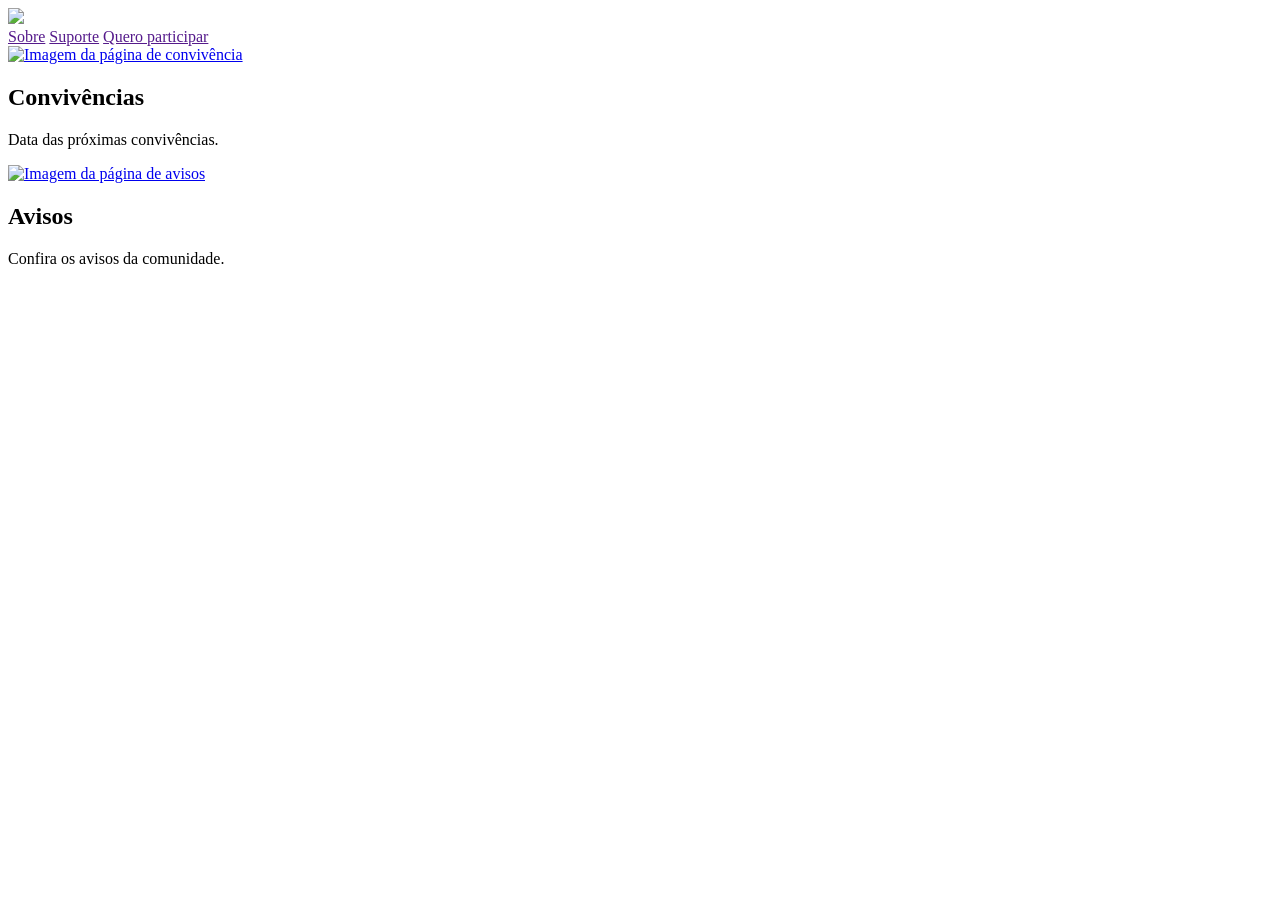
==== templates/index.html @ 3e214c6a "Estrutura para banco" ====
<!DOCTYPE html>
<html lang="pt-BR">

<head>
    <meta charset="UTF-8">
    <meta name="viewport" content="width=device-width, initial-scale=1.0">

    <title>Comunidade 5</title>

    <link rel="shortcut icon" href="assets/icon.jpg" type="image/png">
    <link rel="stylesheet" href="style.css">
</head>

<body>

    <header>
        <img src="assets/comunidade reunida.png">

        <nav class="links-header">
            <a href="">Sobre</a>
            <a href="">Suporte</a>
            <a href="">Quero participar</a>
        </nav>
    </header>

    <main class="main">

        <section class="grade">

            <div class="bloco">
                <a href="convivencia.html">
                    <img
                        src="./assets/convivencia.jpg"
                        alt="Imagem da página de convivência"
                    >
                </a>

                <div class="bloco-info">
                    <h2>Convivências</h2>
                    <p>Data das próximas convivências.</p>
                </div>
            </div>

            <div class="bloco">
                <a href="avisos.html">
                    <img
                        src="./assets/avisos.png"
                        alt="Imagem da página de avisos"
                    >
                </a>

                <div class="bloco-info">
                    <h2>Avisos</h2>
                    <p>Confira os avisos da comunidade.</p>
                </div>
            </div>

        </section>

    </main>

    <script src="script.js"></script>

</body>

</html>
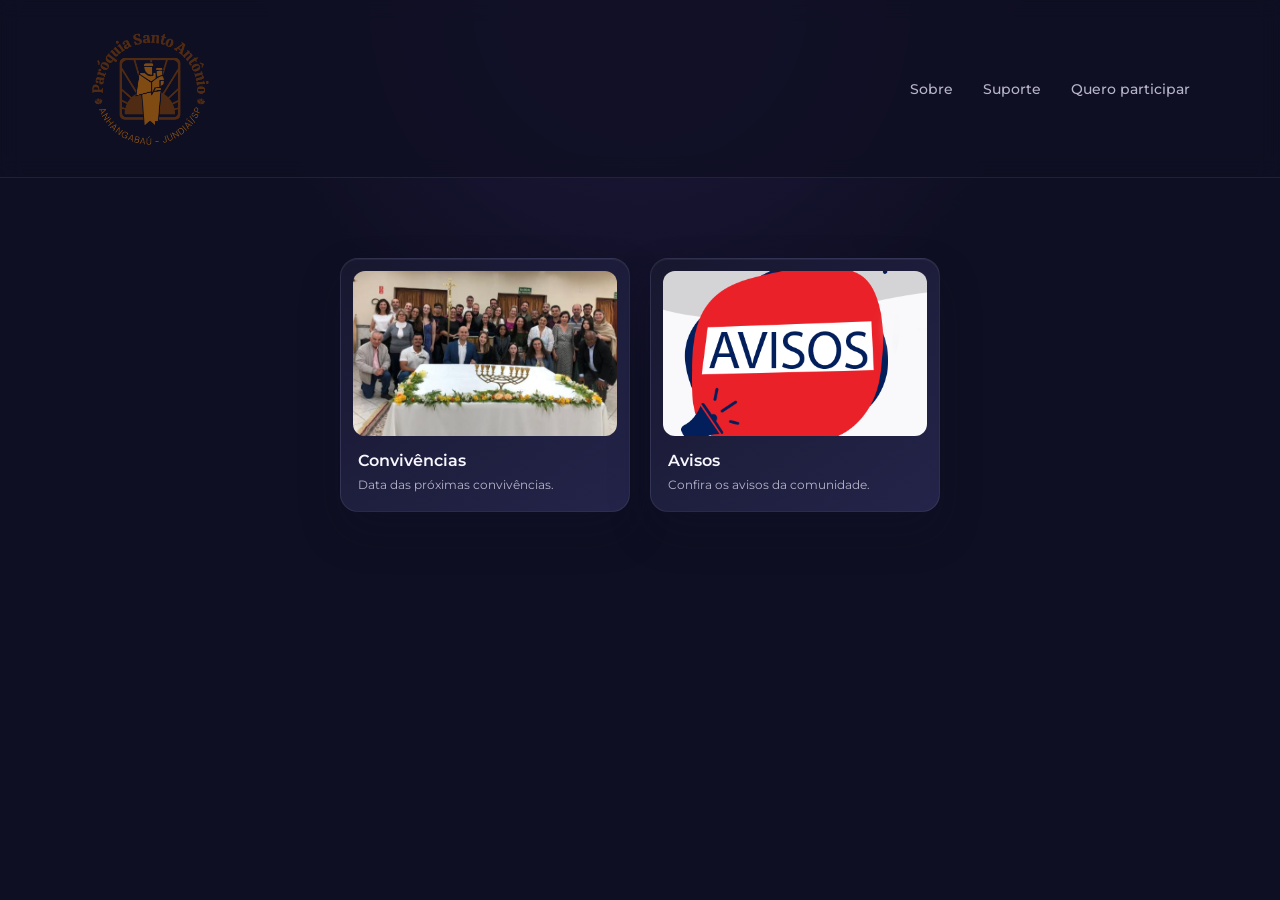
==== commit 3b02c20f: "Banco SQL adicionado" ====
--- a/templates/index.html
+++ b/templates/index.html
@@ -8,13 +8,13 @@
     <title>Comunidade 5</title>
 
     <link rel="shortcut icon" href="assets/icon.jpg" type="image/png">
-    <link rel="stylesheet" href="style.css">
+    <link rel="stylesheet" href="/static/css/style.css">
 </head>
 
 <body>
 
     <header>
-        <img src="assets/comunidade reunida.png">
+        <img src="/static/assets/LOGO 4 SEM FUNDO.png" alt="Logo Comunidade 5">
 
         <nav class="links-header">
             <a href="">Sobre</a>
@@ -28,11 +28,8 @@
         <section class="grade">
 
             <div class="bloco">
-                <a href="convivencia.html">
-                    <img
-                        src="./assets/convivencia.jpg"
-                        alt="Imagem da página de convivência"
-                    >
+                <a href="/convivencias">
+                    <img src="/static/assets/comunidade reunida.png" alt="Imagem da página de convivência">
                 </a>
 
                 <div class="bloco-info">
@@ -42,11 +39,8 @@
             </div>
 
             <div class="bloco">
-                <a href="avisos.html">
-                    <img
-                        src="./assets/avisos.png"
-                        alt="Imagem da página de avisos"
-                    >
+                <a href="/avisos">
+                    <img src="/static/assets/avisos.png" alt="Imagem da página de avisos">
                 </a>
 
                 <div class="bloco-info">
@@ -59,7 +53,7 @@
 
     </main>
 
-    <script src="script.js"></script>
+    <script src="/static/js/script.js"></script>
 
 </body>
 
--- a/static/css/style.css
+++ b/static/css/style.css
@@ -0,0 +1,3 @@
+@import url(index.css);
+@import url(avisos.css);
+@import url(convivencia.css);
